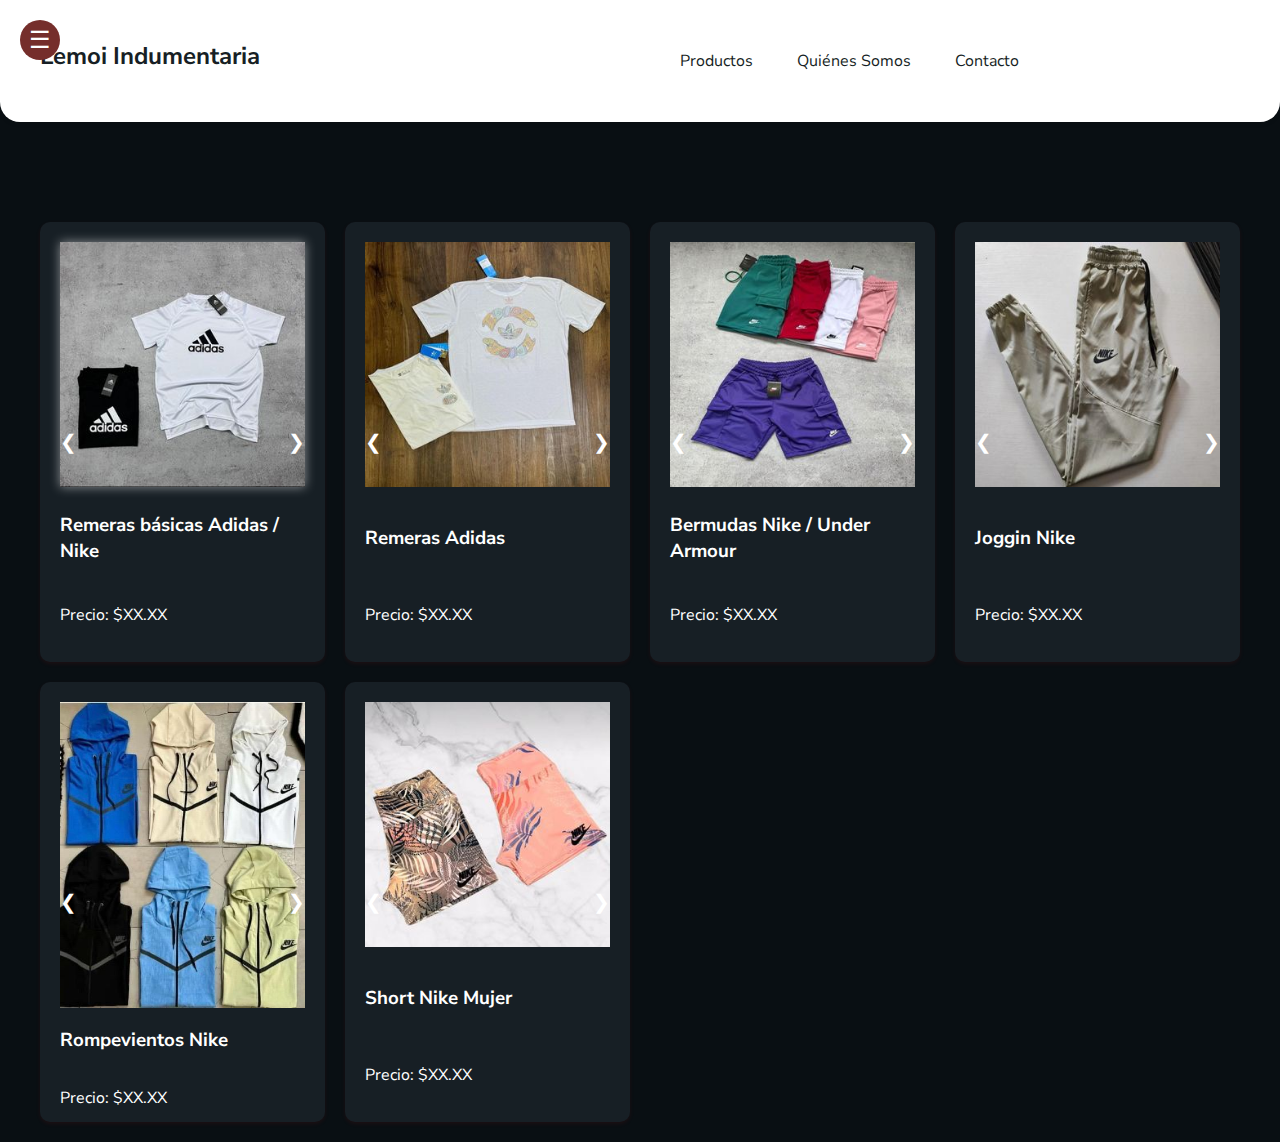
==== index.html @ 8c3b5e1c "first commit" ====
<!DOCTYPE html>
<html lang="es">
<head>
    <meta charset="UTF-8">
    <meta name="viewport" content="width=device-width, initial-scale=1.0">
    <title>Lemoi Indumentarias</title>
    <link href="https://fonts.googleapis.com/css2?family=Nunito+Sans:wght@400;700&display=swap" rel="stylesheet">
    <link rel="stylesheet" href="styles.css">
</head>
<body>
    <header>
        <div class="container">
            <h1>Lemoi Indumentaria</h1>
            <nav>
                <ul>
                    <li><a href="#">Productos</a>
                        <ul>
                            <li><a href="#">Remeras</a></li>
                            <li><a href="#">Pantalones</a></li>
                            <li><a href="#">Medias</a></li>
                            <li><a href="#">Abrigos</a></li>
                        </ul>
                    </li>
                    <li><a href="#">Quiénes Somos</a></li>
                    <li><a href="#">Contacto</a></li>
                </ul>
            </nav>
        </div>
    </header>
    
    <div class="sidebar">
        <h2>Categorías</h2>
        <ul>
            <li><a href="#">Hombres</a></li>
            <li><a href="#">Mujeres</a></li>
            <li><a href="#">Niños</a></li>
        </ul>
    </div>
    
    <button class="toggle-btn" onclick="toggleSidebar()">&#9776;</button>
    
    <main class="product-section">
        <div class="container">
            <div class="product-box product-box-1">
                <div class="product-images">
                    <img src="images/remera-adidas1.jpg" alt="Remeras">
                    <img src="images/remera-nike1.jpg" alt="Remeras">
                </div>
                <div class="product-gallery">
                    <button class="gallery-prev">&#10094;</button>
                    <button class="gallery-next">&#10095;</button>
                    <div class="gallery-dots"></div>
                </div>

                <h3>Remeras básicas Adidas / Nike</h3>
                <p>Precio: $XX.XX</p>
            </div>

            <div class="product-box product-box-2">
                <img src="images/remeraAdidas1.jpg" alt="Remeras">
                <img src="images/remeraAdidas2.jpg" alt="Remeras">
                <div class="product-gallery">
                    <button class="gallery-prev">&#10094;</button>
                    <button class="gallery-next">&#10095;</button>
                    <div class="gallery-dots"></div>
                </div>

                <h3>Remeras Adidas</h3>
                <p>Precio: $XX.XX</p>
            </div>

            <div class="product-box product-box-3">
                <img src="images/bermudaNike1.jpg" alt="Producto 1">
                <img src="images/bermudaUnder1.jpg" alt="Producto 1">
                <div class="product-gallery">
                    <button class="gallery-prev">&#10094;</button>
                    <button class="gallery-next">&#10095;</button>
                    <div class="gallery-dots"></div>
                </div>

                <h3>Bermudas Nike / Under Armour</h3>
                <p>Precio: $XX.XX</p>
            </div>

            <div class="product-box product-box-4">
                <img src="images/joggin-nike.jpg" alt="Producto 1">
                <img src="images/joggin-nike2.jpg" alt="Producto 1">
                <div class="product-gallery">
                    <button class="gallery-prev">&#10094;</button>
                    <button class="gallery-next">&#10095;</button>
                    <div class="gallery-dots"></div>
                </div>

                <h3>Joggin Nike</h3>
                <p>Precio: $XX.XX</p>
            </div>

            <div class="product-box product-box-5">
                <img src="images/rompevientosNike.jpg" alt="Producto 1">
                <img src="images/rompevientosNike2.jpg" alt="Producto 1">
                <div class="product-gallery">
                    <button class="gallery-prev">&#10094;</button>
                    <button class="gallery-next">&#10095;</button>
                    <div class="gallery-dots"></div>
                </div>

                <h3>Rompevientos Nike</h3>
                <p>Precio: $XX.XX</p>
            </div>

            <div class="product-box product-box-6">
                <img src="images/shortnikeMujer.jpg" alt="Producto 1">
                <img src="images/shortnikeMujer2.jpg" alt="Producto 1">
                <div class="product-gallery">
                    <button class="gallery-prev">&#10094;</button>
                    <button class="gallery-next">&#10095;</button>
                    <div class="gallery-dots"></div>
                </div>

                <h3>Short Nike Mujer</h3>
                <p>Precio: $XX.XX</p>
            </div>

            <!-- Repetir este bloque para los demás productos -->
        </div>
    </main>

    <script src="scripts.js"></script>
</body>
</html>
---- styles.css ----
/* Estilos generales */
body {
    font-family: 'Nunito Sans', sans-serif;
    margin: 0;
    overflow-y: scroll; /* Mostrar la barra de desplazamiento vertical en todo momento */
    scrollbar-width: thin; /* Establecer el ancho de la barra de desplazamiento */
    scrollbar-color: #171f25 #090f13; /* Establecer el color de la barra de desplazamiento */
    background-color: #090f13;
    color: #fff;
}

/* Estilos de la barra de desplazamiento */
body::-webkit-scrollbar {
    width: 8px; /* Ancho de la barra de desplazamiento */
}

body::-webkit-scrollbar-track {
    background: #090f13; /* Color del fondo de la barra de desplazamiento */
}

body::-webkit-scrollbar-thumb {
    background-color: #171f25; /* Color del área desplazable de la barra de desplazamiento */
    border-radius: 10px; /* Radio de borde de la barra de desplazamiento */
}

/* Estilos de las cajas de productos */


.container {
    max-width: 1200px;
    margin: 0 auto;
    padding: 20px;
}

/* Estilos del header */
header {
    background-color: #fff;
    padding: 20px;
    border-radius: 0 0 20px 20px;
    box-shadow: 0 2px 4px rgba(0, 0, 0, 0.1);
}

header h1 {
    margin: 0;
    font-size: 24px;
    float: left;
    color: #171f25;
}

nav {
    float: right;
}

nav ul {
    list-style-type: none;
    margin: 0;
    padding: 0;
}

nav ul li {
    display: inline-block;
    margin-left: 20px;
    position: relative;
}

nav ul li a {
    color: #171f25;
    text-decoration: none;
    padding: 10px;
    display: block;
}

nav ul ul {
    display: none;
    position: absolute;
    top: 100%;
    left: 0;
    background-color: #fff;
    border-radius: 0 0 5px 5px;
    box-shadow: 0 2px 4px rgba(0, 0, 0, 0.1);
}

nav ul ul li {
    display: block;
    width: 100%;
    margin-left: 0;
}

nav ul ul li a {
    padding: 10px 20px;
}

nav ul li:hover > ul {
    display: block;
}

/* Estilos del sidebar */
.sidebar {
    background-color: #171f25;
    color: #fff;
    width: 200px;
    height: 100vh;
    position: fixed;
    top: 0;
    left: -200px; /* Ocultar la barra lateral fuera de la pantalla */
    transition: left 0.3s ease; /* Agregar transición para suavizar el movimiento */
    z-index: 999;
}

.sidebar.open {
    left: 0; /* Mostrar la barra lateral desplazándola hacia la derecha */
}
.sidebar h2 {
    padding: 20px;
    margin: 0;
}

.sidebar ul {
    list-style-type: none;
    padding: 0;
}

.sidebar ul li {
    padding: 10px 20px;
}

.sidebar ul li a {
    color: #fff;
    text-decoration: none;
}

.toggle-btn {
    position: fixed;
    top: 20px;
    left: 20px;
    font-size: 24px;
    background-color: #752e2b;
    color: #fff;
    border: none;
    border-radius: 50%;
    width: 40px;
    height: 40px;
    cursor: pointer;
    z-index: 1000;
}

.toggle-btn:focus {
    outline: none;
}

.toggle-btn:hover {
    background-color: #c90a02;
}

.toggle-btn.open {
    left: 180px;
}

/* Estilos de la sección de productos */
.product-section {
    padding-top: 80px; /* Para evitar que la barra de navegación cubra los productos */
}

.container {
    display: grid;
    grid-template-columns: repeat(auto-fit, minmax(250px, 1fr));
    grid-gap: 20px;
}

.product-box {
    background-color: #171f25;
    padding: 20px;
    border-radius: 10px;
    box-shadow: 0 2px 4px rgba(201, 24, 24, 0.1);
    position: relative;
    overflow: hidden;
    height: 400px; /* Tamaño fijo para todas las cajas de producto */
    display: flex;
    flex-direction: column; /* Alinear contenido verticalmente */
    justify-content: space-between; /* Espacio uniforme entre elementos */
}

.product-box img {
    width: 100%;
    height: auto;
    position: relative; /* Agregar posición relativa para imágenes */
}

.product-box:hover img {
    transform: scale(1.1);
}

.product-box .product-images img {
    display: none; /* Ocultar todas las imágenes por defecto */
    box-shadow: 0 0 10px rgba(255, 255, 255, 0.5);
}

.product-box .product-images img:first-child {
    display: block; /* Mostrar solo la primera imagen */
}

.product-gallery {
    position: absolute;
    top: 50%;
    left: 0;
    transform: translateY(-50%);
    width: 100%;
    display: flex;    
}

.gallery-prev,
.gallery-next {
    background-color: transparent; /* Cambiar el color de fondo a transparente */
    color: #fff;
    border: none;
    padding: 10px;
    font-size: 20px;
    cursor: pointer;
    position: absolute;
    top: 50%;
    transform: translateY(-50%);
    z-index: 1;
}

.gallery-prev {
    left: 10px;
}

.gallery-next {
    right: 10px;
}

.gallery-prev:hover,
.gallery-next:hover {
    background-color: rgba(0, 0, 0, 0.8); /* Mantener el sombreado al pasar el cursor */
}

.gallery-dots {
    position: absolute;
    bottom: 10px;
    left: 50%;
    transform: translateX(-50%);
    display: flex;
    justify-content: center;
    align-items: center;
    z-index: 1; /* Asegurar que esté por encima de las imágenes */
}

.gallery-dot {
    width: 10px;
    height: 10px;
    background-color: rgba(255, 255, 255, 0.5); /* Cambiar el color de fondo */
    border-radius: 50%;
    margin: 0 5px;
    cursor: pointer;
    transition: background-color 0.3s;
}

.gallery-dot.active {
    background-color: #fff; /* Cambiar el color de fondo del punto activo */
}
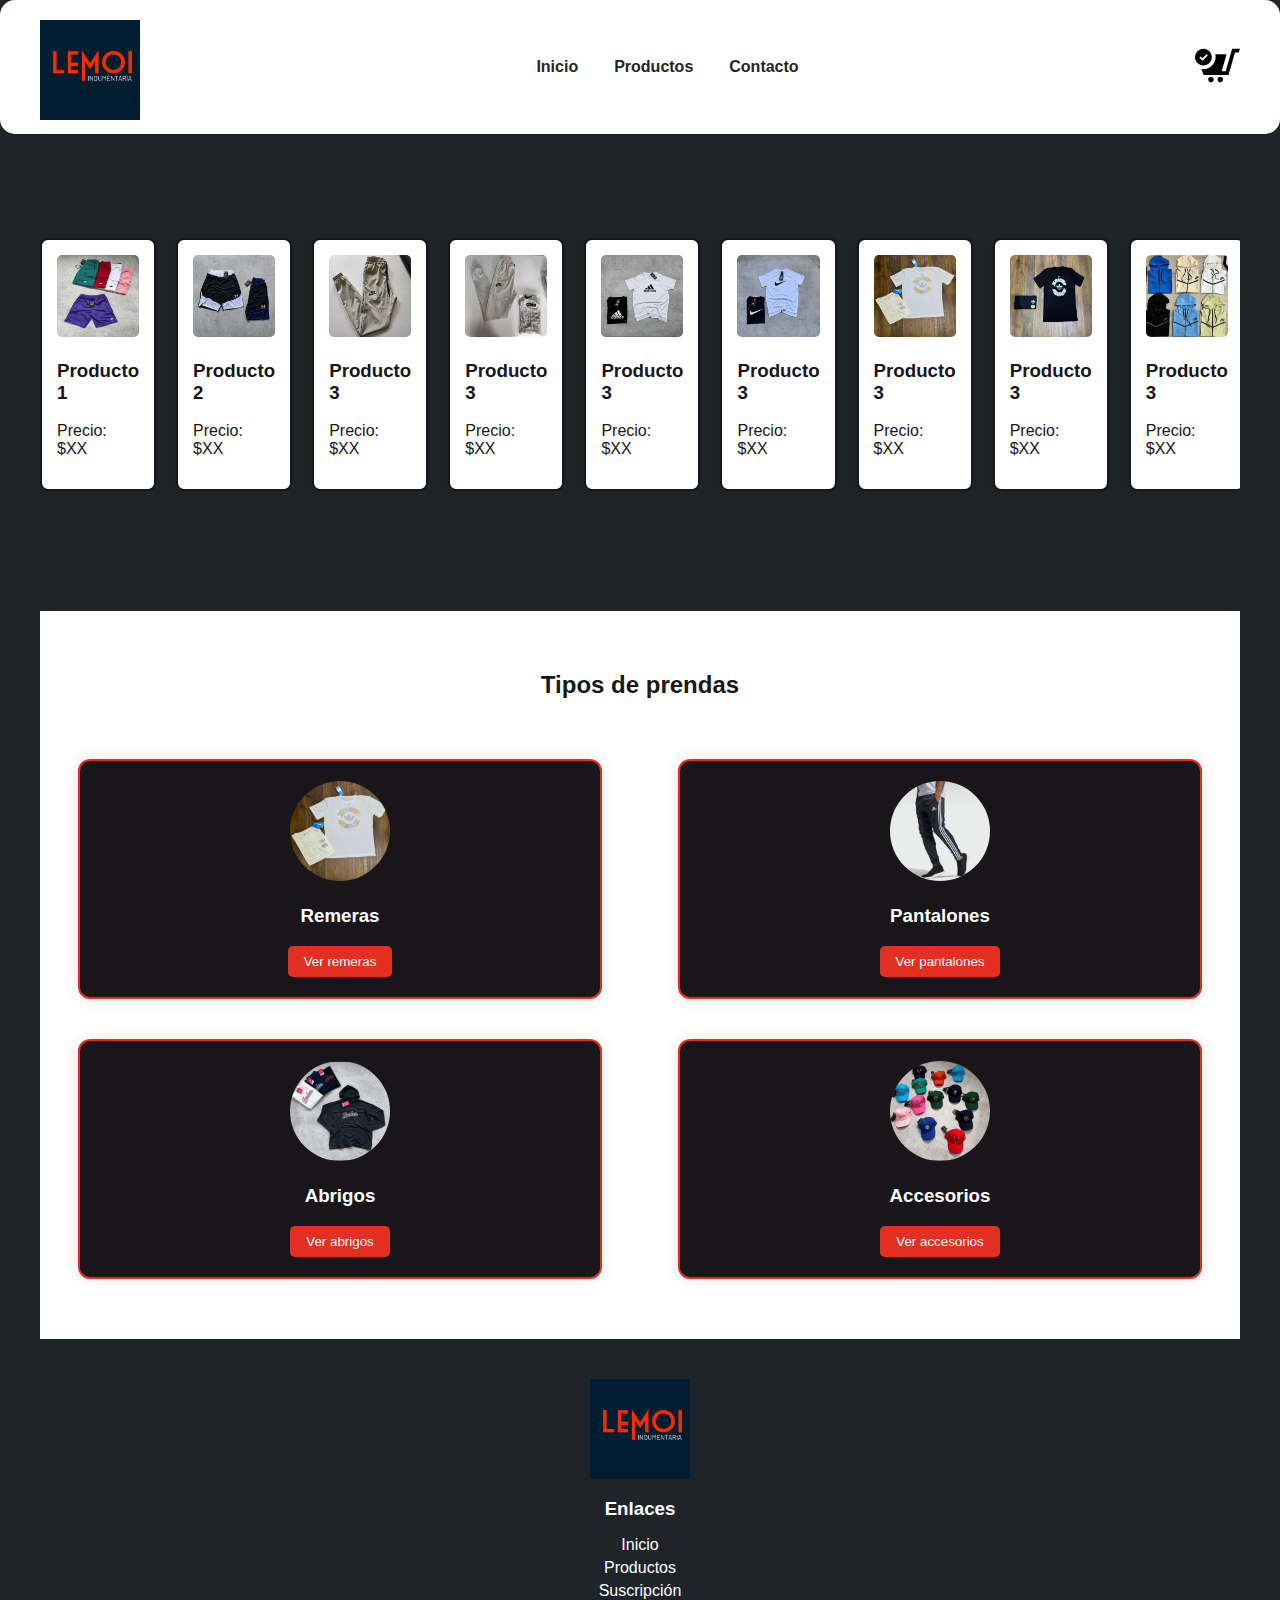
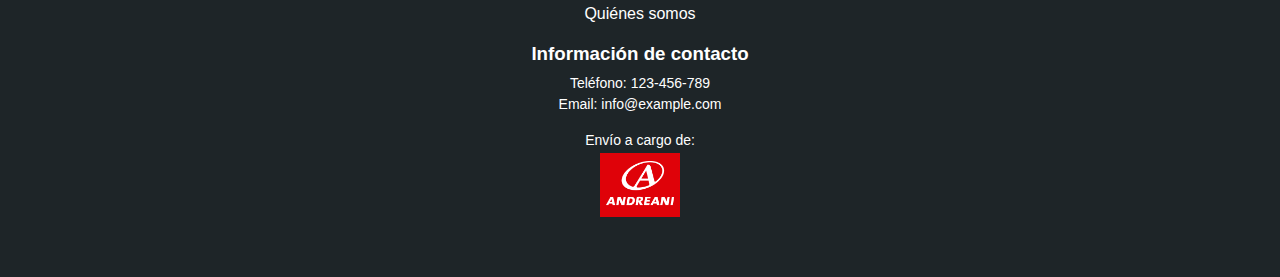
==== commit b024b847: "cambios" ====
--- a/index.html
+++ b/index.html
@@ -3,128 +3,215 @@
 <head>
     <meta charset="UTF-8">
     <meta name="viewport" content="width=device-width, initial-scale=1.0">
-    <title>Lemoi Indumentarias</title>
-    <link href="https://fonts.googleapis.com/css2?family=Nunito+Sans:wght@400;700&display=swap" rel="stylesheet">
+    <title>Header y Carrito</title>
     <link rel="stylesheet" href="styles.css">
 </head>
 <body>
     <header>
         <div class="container">
-            <h1>Lemoi Indumentaria</h1>
+            <div class="logo">
+                <img src="images/lemoi-logo.png" alt="Logo">
+            </div>
             <nav>
                 <ul>
-                    <li><a href="#">Productos</a>
-                        <ul>
-                            <li><a href="#">Remeras</a></li>
-                            <li><a href="#">Pantalones</a></li>
-                            <li><a href="#">Medias</a></li>
-                            <li><a href="#">Abrigos</a></li>
-                        </ul>
+                    <li><a href="#">Inicio</a></li>
+                    <li class="dropdown">
+                        <a href="#" class="dropbtn">Productos</a>
+                        <div class="dropdown-content">
+                            <a href="#">Remeras</a>
+                            <a href="#">Pantalones</a>
+                            <a href="#">Abrigos</a>
+                            <a href="#">Accesorios</a>
+                        </div>
                     </li>
-                    <li><a href="#">Quiénes Somos</a></li>
                     <li><a href="#">Contacto</a></li>
                 </ul>
             </nav>
+           
+            <div id="carrito">
+                <!-- Ícono del carrito -->
+                <svg xmlns="http://www.w3.org/2000/svg" width="45" height="45" viewBox="0 0 24 24">
+                    <path d="M10 19.5c0 .829-.672 1.5-1.5 1.5s-1.5-.671-1.5-1.5c0-.828.672-1.5 1.5-1.5s1.5.672 1.5 1.5zm9.805-16.5l-3.432 12h-2.102l2.541-9h-5.993c.115.482.181.983.181 1.5 0 3.59-2.91 6.5-6.5 6.5-.407 0-.805-.042-1.191-.114l1.306 3.114h13.239l3.474-12h1.929l.743-2h-4.195zm-6.305 15c-.828 0-1.5.671-1.5 1.5s.672 1.5 1.5 1.5 1.5-.671 1.5-1.5c0-.828-.672-1.5-1.5-1.5zm-9-15c-2.486 0-4.5 2.015-4.5 4.5s2.014 4.5 4.5 4.5c2.484 0 4.5-2.015 4.5-4.5s-2.016-4.5-4.5-4.5zm-.469 6.484l-1.687-1.636.695-.697.992.94 2.115-2.169.697.696-2.812 2.866z"/>
+                </svg>
+                <!-- Contenido del carrito -->
+                <div id="carrito-dropdown">
+                    <!-- Aquí va el contenido del carrito (productos, subtotal, etc.) -->
+                </div>
+            </div>
         </div>
     </header>
-    
-    <div class="sidebar">
-        <h2>Categorías</h2>
-        <ul>
-            <li><a href="#">Hombres</a></li>
-            <li><a href="#">Mujeres</a></li>
-            <li><a href="#">Niños</a></li>
-        </ul>
+    <main>
+        <main>
+            <section id="destacados">
+                <!-- Carrusel de productos destacados -->
+                <h2>Productos Destacados</h2>
+                <div class="carrusel">
+                    <!-- Producto 1 -->
+                    <div class="producto">
+                        <a href="detalle_producto.html"></a>
+                        <img src="images/bermudaNike1.jpg" alt="Producto 1">
+                        <h3>Producto 1</h3>
+                        <p>Precio: $XX</p>
+                        
+                    </div>
+                    <!-- Producto 2 -->
+                    <div class="producto">
+                        <a href="detalle_producto.html"></a>
+                        <img src="images/bermudaUnder1.jpg" alt="Producto 2">
+                        <h3>Producto 2</h3>
+                        <p>Precio: $XX</p>
+                       
+                    </div>
+                    <!-- Producto 3 -->
+                    <div class="producto">
+                        <a href="detalle_producto.html"></a>
+                        <img src="images/joggin-nike.jpg" alt="Producto 3">
+                        <h3>Producto 3</h3>
+                        <p>Precio: $XX</p>
+                       
+                    </div>
+                    
+                    <div class="producto">
+                        <a href="detalle_producto.html"></a>
+                        <img src="images/joggin-nike2.jpg" alt="Producto 3">
+                        <h3>Producto 3</h3>
+                        <p>Precio: $XX</p>
+                        
+                    </div>
+
+                    <div class="producto">
+                        <a href="detalle_producto.html"></a>
+                        <img src="images/remera-adidas1.jpg" alt="Producto 3">
+                        <h3>Producto 3</h3>
+                        <p>Precio: $XX</p>
+                       
+                    </div>
+
+                    <div class="producto">
+                        <a href="detalle_producto.html"></a>
+                        <img src="images/remera-nike1.jpg" alt="Producto 3">
+                        <h3>Producto 3</h3>
+                        <p>Precio: $XX</p>
+                    </div>
+
+                    <div class="producto">
+                        <a href="detalle_producto.html"></a>
+                        <img src="images/remeraAdidas1.jpg" alt="Producto 3">
+                        <h3>Producto 3</h3>
+                        <p>Precio: $XX</p>
+                        
+                    </div>
+
+                    <div class="producto">
+                        <a href="detalle_producto.html"></a>
+                        <img src="images/remeraAdidas2.jpg" alt="Producto 3">
+                        <h3>Producto 3</h3>
+                        <p>Precio: $XX</p>
+                        
+                    </div>
+
+                    <div class="producto">
+                        <a href="detalle_producto.html"></a>
+                        <img src="images/rompevientosNike.jpg" alt="Producto 3">
+                        <h3>Producto 3</h3>
+                        <p>Precio: $XX</p>
+                        
+                    </div>
+
+                    <div class="producto">
+                        <a href="detalle_producto.html"></a>
+                        <img src="images/rompevientosNike2.jpg" alt="Producto 3">
+                        <h3>Producto 3</h3>
+                        <p>Precio: $XX</p>
+                        
+                    </div>
+
+                    <div class="producto">
+                        <a href="detalle_producto.html"></a>
+                        <img src="images/shortnikeMujer.jpg" alt="Producto 3">
+                        <h3>Producto 3</h3>
+                        <p>Precio: $XX</p>
+                        
+                    </div>
+
+                    <div class="producto">
+                        <a href="detalle_producto.html"></a>
+                        <img src="images/shortnikeMujer2.jpg" alt="Producto 3">
+                        <h3>Producto 3</h3>
+                        <p>Precio: $XX</p>
+                        
+                    </div>
+
+                    <div class="producto">
+                        <a href="detalle_producto.html"></a>
+                        <img src="images/" alt="Producto 3">
+                        <h3>Producto 3</h3>
+                        <p>Precio: $XX</p>
+                       
+                    </div>
+                </div>
+            </section>
+
+
+            <section id="suscripcion">
+    <h2> Tipos de prendas</h2>
+    <div class="suscripcion-items">
+        <div class="suscripcion-item">
+            <img src="images/remeraAdidas1.jpg" alt="Camisetas">
+            <h3>Remeras</h3>
+            <button>Ver remeras</button>
+        </div>
+        <div class="suscripcion-item">
+            <img src="images/jogguinAdidas1.jpg" alt="Pantalones">
+            <h3>Pantalones</h3>
+            <button>Ver pantalones</button>
+        </div>
+        <div class="suscripcion-item">
+            <img src="images/buzoJordan1.jpg" alt="Abrigos">
+            <h3>Abrigos</h3>
+            <button>Ver abrigos</button>
+        </div>
+        <div class="suscripcion-item">
+            <img src="images/gorrasNba.jpg" alt="Chaquetas">
+            <h3>Accesorios</h3>
+            <button>Ver accesorios</button>
+        </div>
     </div>
-    
-    <button class="toggle-btn" onclick="toggleSidebar()">&#9776;</button>
-    
-    <main class="product-section">
-        <div class="container">
-            <div class="product-box product-box-1">
-                <div class="product-images">
-                    <img src="images/remera-adidas1.jpg" alt="Remeras">
-                    <img src="images/remera-nike1.jpg" alt="Remeras">
-                </div>
-                <div class="product-gallery">
-                    <button class="gallery-prev">&#10094;</button>
-                    <button class="gallery-next">&#10095;</button>
-                    <div class="gallery-dots"></div>
-                </div>
-
-                <h3>Remeras básicas Adidas / Nike</h3>
-                <p>Precio: $XX.XX</p>
-            </div>
-
-            <div class="product-box product-box-2">
-                <img src="images/remeraAdidas1.jpg" alt="Remeras">
-                <img src="images/remeraAdidas2.jpg" alt="Remeras">
-                <div class="product-gallery">
-                    <button class="gallery-prev">&#10094;</button>
-                    <button class="gallery-next">&#10095;</button>
-                    <div class="gallery-dots"></div>
-                </div>
-
-                <h3>Remeras Adidas</h3>
-                <p>Precio: $XX.XX</p>
-            </div>
-
-            <div class="product-box product-box-3">
-                <img src="images/bermudaNike1.jpg" alt="Producto 1">
-                <img src="images/bermudaUnder1.jpg" alt="Producto 1">
-                <div class="product-gallery">
-                    <button class="gallery-prev">&#10094;</button>
-                    <button class="gallery-next">&#10095;</button>
-                    <div class="gallery-dots"></div>
-                </div>
-
-                <h3>Bermudas Nike / Under Armour</h3>
-                <p>Precio: $XX.XX</p>
-            </div>
-
-            <div class="product-box product-box-4">
-                <img src="images/joggin-nike.jpg" alt="Producto 1">
-                <img src="images/joggin-nike2.jpg" alt="Producto 1">
-                <div class="product-gallery">
-                    <button class="gallery-prev">&#10094;</button>
-                    <button class="gallery-next">&#10095;</button>
-                    <div class="gallery-dots"></div>
-                </div>
-
-                <h3>Joggin Nike</h3>
-                <p>Precio: $XX.XX</p>
-            </div>
-
-            <div class="product-box product-box-5">
-                <img src="images/rompevientosNike.jpg" alt="Producto 1">
-                <img src="images/rompevientosNike2.jpg" alt="Producto 1">
-                <div class="product-gallery">
-                    <button class="gallery-prev">&#10094;</button>
-                    <button class="gallery-next">&#10095;</button>
-                    <div class="gallery-dots"></div>
-                </div>
-
-                <h3>Rompevientos Nike</h3>
-                <p>Precio: $XX.XX</p>
-            </div>
-
-            <div class="product-box product-box-6">
-                <img src="images/shortnikeMujer.jpg" alt="Producto 1">
-                <img src="images/shortnikeMujer2.jpg" alt="Producto 1">
-                <div class="product-gallery">
-                    <button class="gallery-prev">&#10094;</button>
-                    <button class="gallery-next">&#10095;</button>
-                    <div class="gallery-dots"></div>
-                </div>
-
-                <h3>Short Nike Mujer</h3>
-                <p>Precio: $XX.XX</p>
-            </div>
-
-            <!-- Repetir este bloque para los demás productos -->
-        </div>
+</section>
+
     </main>
 
+    <footer>
+        <div class="container-footer">
+            <div class="footer-logo">
+                <img src="images/lemoi-logo.png" alt="Logo de la tienda">
+            </div>
+            <div class="footer-links">
+                <h3>Enlaces</h3>
+                <ul>
+                    <li><a href="#">Inicio</a></li>
+                    <li><a href="#">Productos</a></li>
+                    <li><a href="#">Suscripción</a></li>
+                    <li><a href="#">Quiénes somos</a></li>
+                    <!-- Agrega más enlaces si es necesario -->
+                </ul>
+            </div>
+        </div>
+        <div class="container-footer">
+            <div class="contact-info">
+                <h3>Información de contacto</h3>
+                <p>Teléfono: 123-456-789</p>
+                <p>Email: info@example.com</p>
+                <!-- Agrega más información de contacto si es necesario -->
+            </div>
+        </div>
+        <div class="container-footer">
+            <div class="shipping-info">
+                <p>Envío a cargo de:</p>
+                <img src="images/andreaniLogo.png" alt="Logo de la compañía de envíos">
+            </div>
+        </div>
+    </footer>
     <script src="scripts.js"></script>
 </body>
 </html>--- a/styles.css
+++ b/styles.css
@@ -1,261 +1,391 @@
-/* Estilos generales */
 body {
-    font-family: 'Nunito Sans', sans-serif;
+    font-family: Arial, sans-serif;
+    background-color: #1e2528; /* Color de fondo del sitio */
+    color: #ffffff;
     margin: 0;
-    overflow-y: scroll; /* Mostrar la barra de desplazamiento vertical en todo momento */
-    scrollbar-width: thin; /* Establecer el ancho de la barra de desplazamiento */
-    scrollbar-color: #171f25 #090f13; /* Establecer el color de la barra de desplazamiento */
-    background-color: #090f13;
-    color: #fff;
-}
-
-/* Estilos de la barra de desplazamiento */
-body::-webkit-scrollbar {
-    width: 8px; /* Ancho de la barra de desplazamiento */
-}
-
-body::-webkit-scrollbar-track {
-    background: #090f13; /* Color del fondo de la barra de desplazamiento */
-}
-
-body::-webkit-scrollbar-thumb {
-    background-color: #171f25; /* Color del área desplazable de la barra de desplazamiento */
-    border-radius: 10px; /* Radio de borde de la barra de desplazamiento */
-}
-
-/* Estilos de las cajas de productos */
-
+    padding: 0;
+}
+
+header {
+    background-color: #ffffff; /* Color de fondo del header */
+    padding: 10px 0;
+    width: 100%;
+    top: 0;
+    z-index: 1000;
+    border-radius: 15px;
+    position: fixed; /* Fijar el header en la parte superior */
+}
 
 .container {
+    display: flex;
+    justify-content: space-between;
+    align-items: center;
     max-width: 1200px;
     margin: 0 auto;
-    padding: 20px;
-}
-
-/* Estilos del header */
-header {
-    background-color: #fff;
-    padding: 20px;
-    border-radius: 0 0 20px 20px;
-    box-shadow: 0 2px 4px rgba(0, 0, 0, 0.1);
-}
-
-header h1 {
-    margin: 0;
-    font-size: 24px;
-    float: left;
-    color: #171f25;
-}
-
-nav {
-    float: right;
+    padding: 0 20px; /* Añadir espacio a los lados */
+}
+
+.logo img {
+    max-width: 100px;
+    margin-top: 10px; /* Ajustar el margen superior del logo */
 }
 
 nav ul {
     list-style-type: none;
     margin: 0;
     padding: 0;
+    display: flex;
+    align-items: center; /* Centrar verticalmente */
 }
 
 nav ul li {
-    display: inline-block;
-    margin-left: 20px;
+    margin-right: 20px;
+}
+
+nav ul li:last-child {
+    margin-right: 0;
+}
+
+nav ul li a {
+    color: #1e2528;
+    text-decoration: none;
+    font-weight: bold;
+    transition: color 0.3s;
+}
+
+nav ul li a:hover {
+    color: #7dbeb8;
+}
+
+
+nav ul li a.btn {
+    background-color: #e32f21; /* Color de fondo */
+    color: #ffffff; /* Color del texto */
+    padding: 10px 20px; /* Espacio interno */
+    border-radius: 5px; /* Borde redondeado */
+    transition: background-color 0.3s;
+}
+
+/* Estilo al pasar el ratón sobre los botones */
+nav ul li a.btn:hover {
+    background-color: #7dbeb8; /* Cambio de color al pasar el ratón */
+}
+
+/* Animación para el ícono del carrito */
+@keyframes fadeInDown {
+    from {
+        opacity: 0;
+        transform: translateY(-20px);
+    }
+    to {
+        opacity: 1;
+        transform: translateY(0);
+    }
+}
+
+/* Estilos para el carrito */
+
+#carrito {
     position: relative;
 }
 
-nav ul li a {
-    color: #171f25;
-    text-decoration: none;
+
+#carrito:hover #carrito-dropdown {
+    display: block; /* Mostrar el contenido al pasar el ratón sobre el carrito */
+}
+
+#carrito-dropdown {
+    display: none; /* Ocultar el contenido del carrito por defecto */
+    position: absolute;
+    top: 50px; /* Posición del contenido del carrito debajo del ícono */
+    right: 0;
+    background-color: #1e2528;
+    color: #ffffff;
+    border: 1px solid #ccc;
     padding: 10px;
-    display: block;
-}
-
-nav ul ul {
+    border-radius: 5px;
+    z-index: 1000;
+}
+
+/* Estilos para el contenido del carrito */
+#carrito-dropdown img {
+    width: 50px;
+    border-radius: 50%;
+    margin-right: 10px;
+}
+
+#carrito-dropdown .producto-info {
+    display: flex;
+    align-items: center;
+    margin-bottom: 10px;
+}
+
+#carrito-dropdown .producto-info p {
+    margin: 0;
+}
+
+/* Dropdown Button */
+.dropbtn {
+    font-size: 16px;
+    border: none;
+    outline: none;
+    color: #1e2528;
+    padding: 10px 16px;
+    background-color: inherit;
+    font-family: inherit;
+    margin: 0;
+}
+
+/* Dropdown Content (Hidden by Default) */
+.dropdown-content {
     display: none;
     position: absolute;
-    top: 100%;
-    left: 0;
-    background-color: #fff;
-    border-radius: 0 0 5px 5px;
-    box-shadow: 0 2px 4px rgba(0, 0, 0, 0.1);
-}
-
-nav ul ul li {
+    background-color: #f9f9f9;
+    min-width: 160px;
+    box-shadow: 0px 8px 16px 0px rgba(0,0,0,0.2);
+    z-index: 1;
+}
+
+/* Links inside the dropdown */
+.dropdown-content a {
+    color: black;
+    padding: 12px 16px;
+    text-decoration: none;
     display: block;
-    width: 100%;
-    margin-left: 0;
-}
-
-nav ul ul li a {
-    padding: 10px 20px;
-}
-
-nav ul li:hover > ul {
+}
+
+/* Change color of dropdown links on hover */
+.dropdown-content a:hover {
+    background-color: #f1f1f1;
+}
+
+/* Show the dropdown menu on hover */
+.dropdown:hover .dropdown-content {
     display: block;
 }
 
-/* Estilos del sidebar */
-.sidebar {
-    background-color: #171f25;
-    color: #fff;
-    width: 200px;
-    height: 100vh;
-    position: fixed;
-    top: 0;
-    left: -200px; /* Ocultar la barra lateral fuera de la pantalla */
-    transition: left 0.3s ease; /* Agregar transición para suavizar el movimiento */
-    z-index: 999;
-}
-
-.sidebar.open {
-    left: 0; /* Mostrar la barra lateral desplazándola hacia la derecha */
-}
-.sidebar h2 {
+/* Animación para el ícono del carrito */
+#carrito svg {
+    transition: transform 0.3s ease;
+}
+
+#carrito:hover svg {
+    transform: scale(1.1); /* Aumentar el tamaño al pasar el ratón sobre el carrito */
+}
+
+@keyframes agregarProducto {
+    0% {
+        transform: scale(1);
+    }
+    50% {
+        transform: scale(1.1);
+    }
+    100% {
+        transform: scale(1);
+    }
+}
+
+.animacion-agregar {
+    animation: agregarProducto 0.5s ease-in-out;
+}
+
+/* sitio */
+
+main {
     padding: 20px;
-    margin: 0;
-}
-
-.sidebar ul {
-    list-style-type: none;
-    padding: 0;
-}
-
-.sidebar ul li {
-    padding: 10px 20px;
-}
-
-.sidebar ul li a {
-    color: #fff;
+}
+
+footer {
+    background-color: #1e2528;
+    color: #ffffff;
+    padding: 20px 0;
+    font-family: Arial, sans-serif; /* Fuente del texto */
+}
+
+.footer-container {
+    display: flex;
+    justify-content: center; /* Centramos los elementos horizontalmente */
+    align-items: center;
+    max-width: 1200px;
+    margin: 0 auto; /* Centramos horizontalmente */
+}
+
+.footer-logo img {
+    max-width: 100px; /* Tamaño máximo del logo */
+    display: block; /* Aseguramos que el logo se centre correctamente */
+    margin: 0 auto; /* Centramos horizontalmente */
+}
+
+.footer-links ul,
+.contact-info,
+.shipping-info {
+    flex-basis: calc(33.33% - 20px); /* Ancho de las secciones */
+    margin-bottom: 20px; /* Espacio entre las secciones */
+    text-align: center; /* Centramos el contenido */
+    padding-left: 0; 
+    text-align: center;
+}
+
+.footer-links h3,
+.contact-info h3,
+.shipping-info h3 {
+    margin-bottom: 10px; /* Espacio entre el título y el contenido */
+    text-align: center;
+}
+
+.footer-links ul li {
+    margin-bottom: 5px; /* Espacio entre los elementos de la lista */
+    list-style: none;
+}
+
+.footer-links ul li a {
+    color: #ffffff;
     text-decoration: none;
 }
 
-.toggle-btn {
-    position: fixed;
-    top: 20px;
-    left: 20px;
-    font-size: 24px;
-    background-color: #752e2b;
-    color: #fff;
+.contact-info p,
+.shipping-info p {
+    margin: 5px 0; /* Espacio entre los párrafos */
+    font-size: 14px; /* Tamaño del texto */
+}
+
+.shipping-info img {
+    display: block; /* Aseguramos que la imagen esté centrada */
+    margin: 0 auto 10px; 
+    max-width: 80px;
+}
+/* Estilos para el carrusel de productos */
+.carrusel {
+    display: flex;
+    overflow-x: auto;
+    scroll-snap-type: x mandatory;
+    -webkit-overflow-scrolling: touch;
+    scrollbar-width: thin; /* Ancho de la scrollbar */
+    scrollbar-color: #7dbeb8 #1e2528;
+    margin-top: 150px;
+}
+
+.carrusel::-webkit-scrollbar {
+    width: 10px; /* Ancho de la scrollbar */
+}
+
+.carrusel::-webkit-scrollbar-track {
+    background: #1e2528; /* Color de fondo de la scrollbar */
+}
+
+.carrusel::-webkit-scrollbar-thumb {
+    background-color: #7dbeb8; /* Color del pulgar de la scrollbar */
+    border-radius: 5px; 
+    border: 2px solid #bf0a0d; /* Borde del pulgar */
+}
+
+/* productos */
+/* Estilos para las cajas de productos */
+.producto {
+    background-color: #ffffff; /* Cambiamos el color de fondo a blanco */
+    border: 2px solid #181619; /* Borde oscuro */
+    border-radius: 8px; /* Bordes redondeados */
+    padding: 15px; /* Espaciado interno */
+    margin-right: 20px; /* Espacio entre las cajas */
+    margin-bottom: 20px; /* Espacio entre las cajas */
+    box-shadow: 0px 0px 10px rgba(0, 0, 0, 0.1); /* Sombra suave */
+    transition: transform 0.3s; /* Efecto de transición al pasar el mouse */
+}
+
+.producto:hover {
+    transform: translateY(-5px); /* Desplazamiento hacia arriba al pasar el mouse */
+}
+
+/* Estilos para el texto dentro de las cajas de productos */
+.producto h3, .producto p {
+    color: #181619; /* Color de texto oscuro */
+}
+
+.producto img {
+    width: 100%; /* La imagen ocupa todo el espacio disponible */
+    border-radius: 5px; /* Bordes redondeados para la imagen */
+}
+
+.producto button {
+    background-color: #e32f21;
+    color: #ffffff;
     border: none;
-    border-radius: 50%;
-    width: 40px;
-    height: 40px;
-    cursor: pointer;
-    z-index: 1000;
-}
-
-.toggle-btn:focus {
-    outline: none;
-}
-
-.toggle-btn:hover {
-    background-color: #c90a02;
-}
-
-.toggle-btn.open {
-    left: 180px;
-}
-
-/* Estilos de la sección de productos */
-.product-section {
-    padding-top: 80px; /* Para evitar que la barra de navegación cubra los productos */
-}
-
-.container {
-    display: grid;
-    grid-template-columns: repeat(auto-fit, minmax(250px, 1fr));
-    grid-gap: 20px;
-}
-
-.product-box {
-    background-color: #171f25;
-    padding: 20px;
-    border-radius: 10px;
-    box-shadow: 0 2px 4px rgba(201, 24, 24, 0.1);
-    position: relative;
-    overflow: hidden;
-    height: 400px; /* Tamaño fijo para todas las cajas de producto */
-    display: flex;
-    flex-direction: column; /* Alinear contenido verticalmente */
-    justify-content: space-between; /* Espacio uniforme entre elementos */
-}
-
-.product-box img {
-    width: 100%;
-    height: auto;
-    position: relative; /* Agregar posición relativa para imágenes */
-}
-
-.product-box:hover img {
-    transform: scale(1.1);
-}
-
-.product-box .product-images img {
-    display: none; /* Ocultar todas las imágenes por defecto */
-    box-shadow: 0 0 10px rgba(255, 255, 255, 0.5);
-}
-
-.product-box .product-images img:first-child {
-    display: block; /* Mostrar solo la primera imagen */
-}
-
-.product-gallery {
-    position: absolute;
-    top: 50%;
-    left: 0;
-    transform: translateY(-50%);
-    width: 100%;
-    display: flex;    
-}
-
-.gallery-prev,
-.gallery-next {
-    background-color: transparent; /* Cambiar el color de fondo a transparente */
-    color: #fff;
-    border: none;
-    padding: 10px;
-    font-size: 20px;
-    cursor: pointer;
-    position: absolute;
-    top: 50%;
-    transform: translateY(-50%);
-    z-index: 1;
-}
-
-.gallery-prev {
-    left: 10px;
-}
-
-.gallery-next {
-    right: 10px;
-}
-
-.gallery-prev:hover,
-.gallery-next:hover {
-    background-color: rgba(0, 0, 0, 0.8); /* Mantener el sombreado al pasar el cursor */
-}
-
-.gallery-dots {
-    position: absolute;
-    bottom: 10px;
-    left: 50%;
-    transform: translateX(-50%);
-    display: flex;
-    justify-content: center;
-    align-items: center;
-    z-index: 1; /* Asegurar que esté por encima de las imágenes */
-}
-
-.gallery-dot {
-    width: 10px;
-    height: 10px;
-    background-color: rgba(255, 255, 255, 0.5); /* Cambiar el color de fondo */
-    border-radius: 50%;
-    margin: 0 5px;
+    padding: 8px 12px;
+    border-radius: 5px;
     cursor: pointer;
     transition: background-color 0.3s;
 }
 
-.gallery-dot.active {
-    background-color: #fff; /* Cambiar el color de fondo del punto activo */
-}
+/* Estilos para la scrollbar del sitio en general */
+body::-webkit-scrollbar {
+    width: 10px; /* Ancho de la scrollbar */
+}
+
+body::-webkit-scrollbar-track {
+    background: #1e2528; /* Color de fondo de la scrollbar */
+}
+
+body::-webkit-scrollbar-thumb {
+    background-color: #7dbeb8; /* Color del pulgar de la scrollbar */
+    border-radius: 5px; /* Bordes redondeados */
+}
+
+/* Estilos para la sección de suscripción */
+#suscripcion {
+    background-color: #ffffff; /* Color de fondo */
+    padding: 40px 0;
+    max-width: 100%;
+    margin-top: 100px;
+}
+
+#suscripcion h2 {
+    text-align: center;
+    color: #181619; /* Color del texto */
+    margin-bottom: 40px;
+}
+
+.suscripcion-items {
+    display: flex;
+    flex-wrap: wrap;
+    justify-content: space-around;
+}
+
+.suscripcion-item {
+    text-align: center;
+    padding: 20px;
+    border: 2px solid #e32f21; /* Borde rojo */
+    border-radius: 12px;
+    background-color: #181619; /* Fondo blanco */
+    margin: 20px;
+    width: 40%;
+    box-shadow: 0 0 15px rgba(0, 0, 0, 0.1);
+    transition: transform 0.3s;
+}
+
+.suscripcion-item img {
+    width: 100px;
+    border-radius: 50%;
+}
+
+.suscripcion-item:hover {
+    transform: translateY(-5px);
+}
+
+.suscripcion-item h3 {
+    margin-top: 20px;
+    color: #ffffff; /* Color del texto */
+}
+
+.suscripcion-item button {
+    background-color: #e32f21; /* Color de fondo */
+    color: #ffffff; /* Color del texto */
+    border: none;
+    padding: 8px 16px;
+    border-radius: 5px;
+    cursor: pointer;
+    transition: background-color 0.3s;
+}
+
+.suscripcion-item button:hover {
+    background-color: #7dbeb8; /* Cambio de color al pasar el ratón */
+}
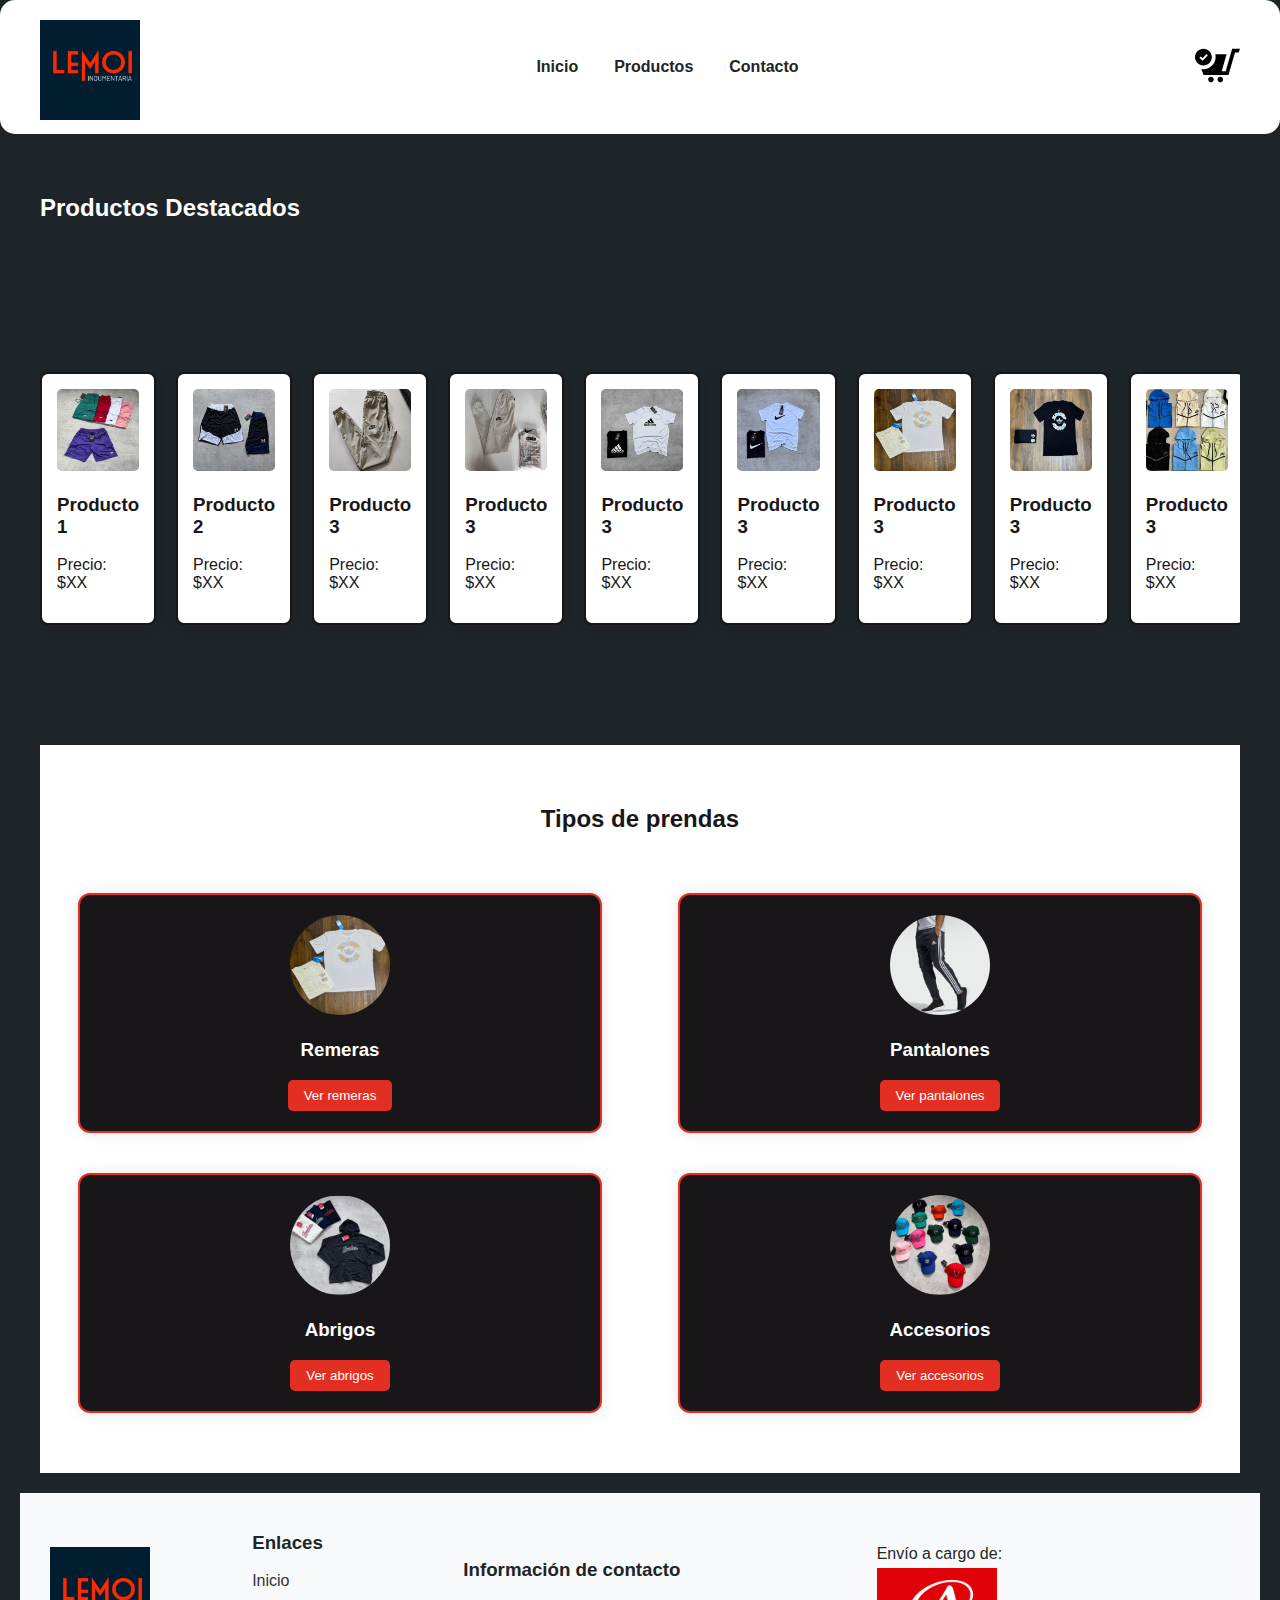
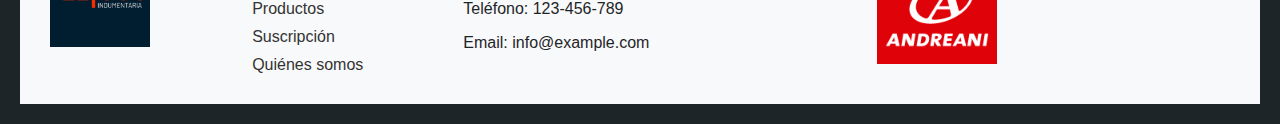
==== commit d7fe1eef: "cambios" ====
--- a/index.html
+++ b/index.html
@@ -18,10 +18,10 @@
                     <li class="dropdown">
                         <a href="#" class="dropbtn">Productos</a>
                         <div class="dropdown-content">
-                            <a href="#">Remeras</a>
-                            <a href="#">Pantalones</a>
-                            <a href="#">Abrigos</a>
-                            <a href="#">Accesorios</a>
+                            <a href="pages/remeras.html">Remeras</a>
+                            <a href="pages/pantalones.html">Pantalones</a>
+                            <a href="pages/abrigos.html">Abrigos</a>
+                            <a href="pages/accesorios.html">Accesorios</a>
                         </div>
                     </li>
                     <li><a href="#">Contacto</a></li>
@@ -40,6 +40,7 @@
             </div>
         </div>
     </header>
+    
     <main>
         <main>
             <section id="destacados">
--- a/styles.css
+++ b/styles.css
@@ -13,7 +13,7 @@
     top: 0;
     z-index: 1000;
     border-radius: 15px;
-    position: fixed; /* Fijar el header en la parte superior */
+    position: top; /* Fijar el header en la parte superior */
 }
 
 .container {
@@ -196,64 +196,58 @@
 }
 
 footer {
-    background-color: #1e2528;
-    color: #ffffff;
+    background-color: #f8f9fa;
     padding: 20px 0;
-    font-family: Arial, sans-serif; /* Fuente del texto */
-}
-
-.footer-container {
-    display: flex;
-    justify-content: center; /* Centramos los elementos horizontalmente */
+    display: flex;
+    flex-wrap: wrap;
+}
+
+.container-footer {
+    max-width: 1200px;
+    margin: 0 auto;
+    padding: 0 20px;
+    display: flex;
+    justify-content: space-between;
     align-items: center;
-    max-width: 1200px;
-    margin: 0 auto; /* Centramos horizontalmente */
+    flex: 1;
+    margin: 0 10px;
+    color: #1e2528;
 }
 
 .footer-logo img {
-    max-width: 100px; /* Tamaño máximo del logo */
-    display: block; /* Aseguramos que el logo se centre correctamente */
-    margin: 0 auto; /* Centramos horizontalmente */
-}
-
-.footer-links ul,
-.contact-info,
-.shipping-info {
-    flex-basis: calc(33.33% - 20px); /* Ancho de las secciones */
-    margin-bottom: 20px; /* Espacio entre las secciones */
-    text-align: center; /* Centramos el contenido */
-    padding-left: 0; 
-    text-align: center;
-}
-
-.footer-links h3,
-.contact-info h3,
-.shipping-info h3 {
-    margin-bottom: 10px; /* Espacio entre el título y el contenido */
-    text-align: center;
+    width: 100px;
+    height: auto;
+    margin-right: 10px;
+}
+
+.footer-links ul {
+    list-style: none;
+    padding: 0;
+    margin: 0;
+    margin-right: 40px;
 }
 
 .footer-links ul li {
-    margin-bottom: 5px; /* Espacio entre los elementos de la lista */
-    list-style: none;
+    margin-bottom: 10px;
+
 }
 
 .footer-links ul li a {
-    color: #ffffff;
     text-decoration: none;
+    color: #333;
 }
 
 .contact-info p,
 .shipping-info p {
-    margin: 5px 0; /* Espacio entre los párrafos */
-    font-size: 14px; /* Tamaño del texto */
+    margin-bottom: 5px;
+    margin-right: 10px;
+    color: #1e2528;
 }
 
 .shipping-info img {
-    display: block; /* Aseguramos que la imagen esté centrada */
-    margin: 0 auto 10px; 
-    max-width: 80px;
-}
+    max-width: 120px;
+}
+
 /* Estilos para el carrusel de productos */
 .carrusel {
     display: flex;
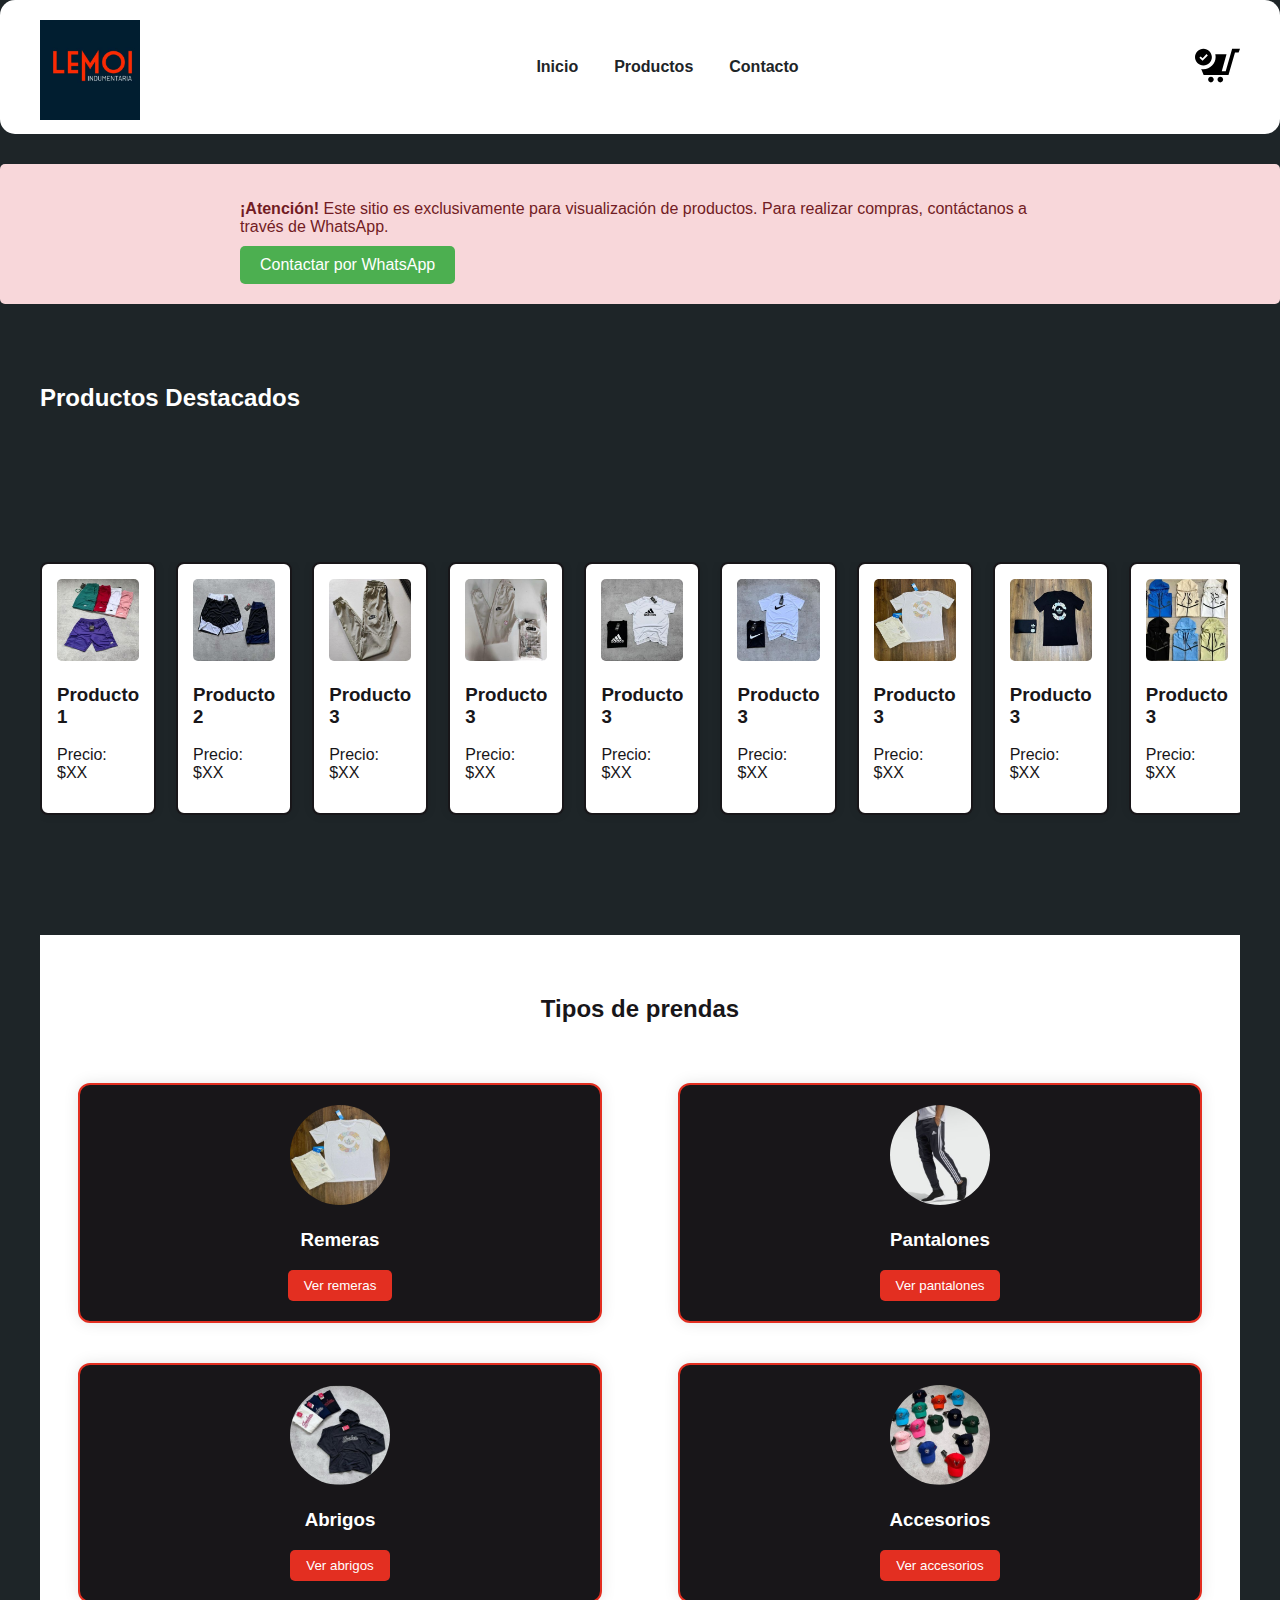
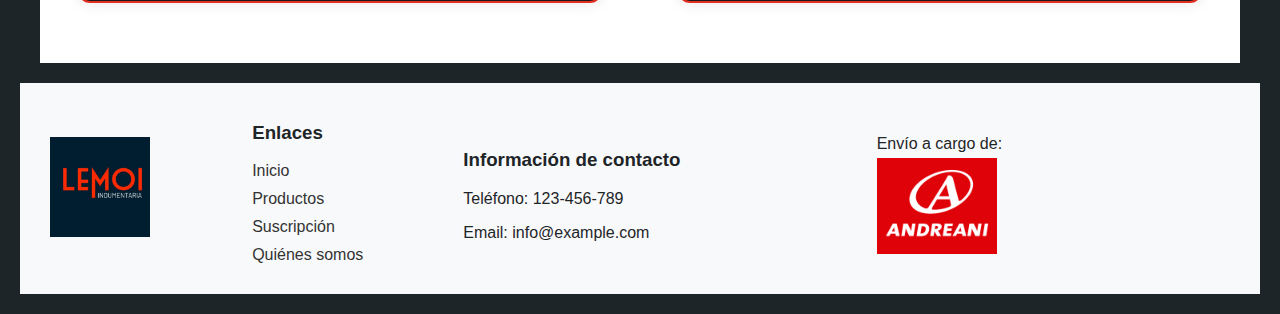
==== commit 1649e48e: "continuando" ====
--- a/index.html
+++ b/index.html
@@ -3,7 +3,7 @@
 <head>
     <meta charset="UTF-8">
     <meta name="viewport" content="width=device-width, initial-scale=1.0">
-    <title>Header y Carrito</title>
+    <title>Lemoi Indumentaria</title>
     <link rel="stylesheet" href="styles.css">
 </head>
 <body>
@@ -40,6 +40,13 @@
             </div>
         </div>
     </header>
+
+    <div class="aviso-container">
+        <div class="aviso">
+            <p><strong>¡Atención!</strong> Este sitio es exclusivamente para visualización de productos. Para realizar compras, contáctanos a través de WhatsApp.</p>
+            <a href="https://api.whatsapp.com/send?phone=TUNÚMERODETELÉFONO&text=Hola,%20estoy%20interesado%20en%20realizar%20una%20compra" target="_blank" class="whatsapp-button">Contactar por WhatsApp</a>
+        </div>
+    </div>
     
     <main>
         <main>
@@ -160,7 +167,7 @@
         <div class="suscripcion-item">
             <img src="images/remeraAdidas1.jpg" alt="Camisetas">
             <h3>Remeras</h3>
-            <button>Ver remeras</button>
+           <button>  <link rel="stylesheet" href="/pages/remeras.html"> Ver remeras</button>
         </div>
         <div class="suscripcion-item">
             <img src="images/jogguinAdidas1.jpg" alt="Pantalones">
--- a/styles.css
+++ b/styles.css
@@ -383,3 +383,39 @@
 .suscripcion-item button:hover {
     background-color: #7dbeb8; /* Cambio de color al pasar el ratón */
 }
+
+.aviso-container {
+    background-color: #f8d7da; /* Color de fondo rojo claro */
+    color: #721c24; /* Color de texto rojo oscuro */
+    padding: 20px;
+    margin-bottom: 20px;
+    margin-top: 30px; /* Agregamos margen superior */
+    border-radius: 5px;
+}
+
+.aviso {
+    max-width: 800px;
+    margin: 0 auto;
+}
+
+.aviso p {
+    margin-bottom: 10px;
+}
+
+.aviso strong {
+    color: #721c24; /* Color de texto rojo oscuro */
+}
+
+.whatsapp-button {
+    display: inline-block;
+    background-color: #4caf50; /* Color de fondo verde */
+    color: white; /* Color de texto blanco */
+    padding: 10px 20px;
+    text-decoration: none;
+    border-radius: 5px;
+    transition: background-color 0.3s ease;
+}
+
+.whatsapp-button:hover {
+    background-color: #45a049; /* Color de fondo verde más oscuro al pasar el mouse */
+}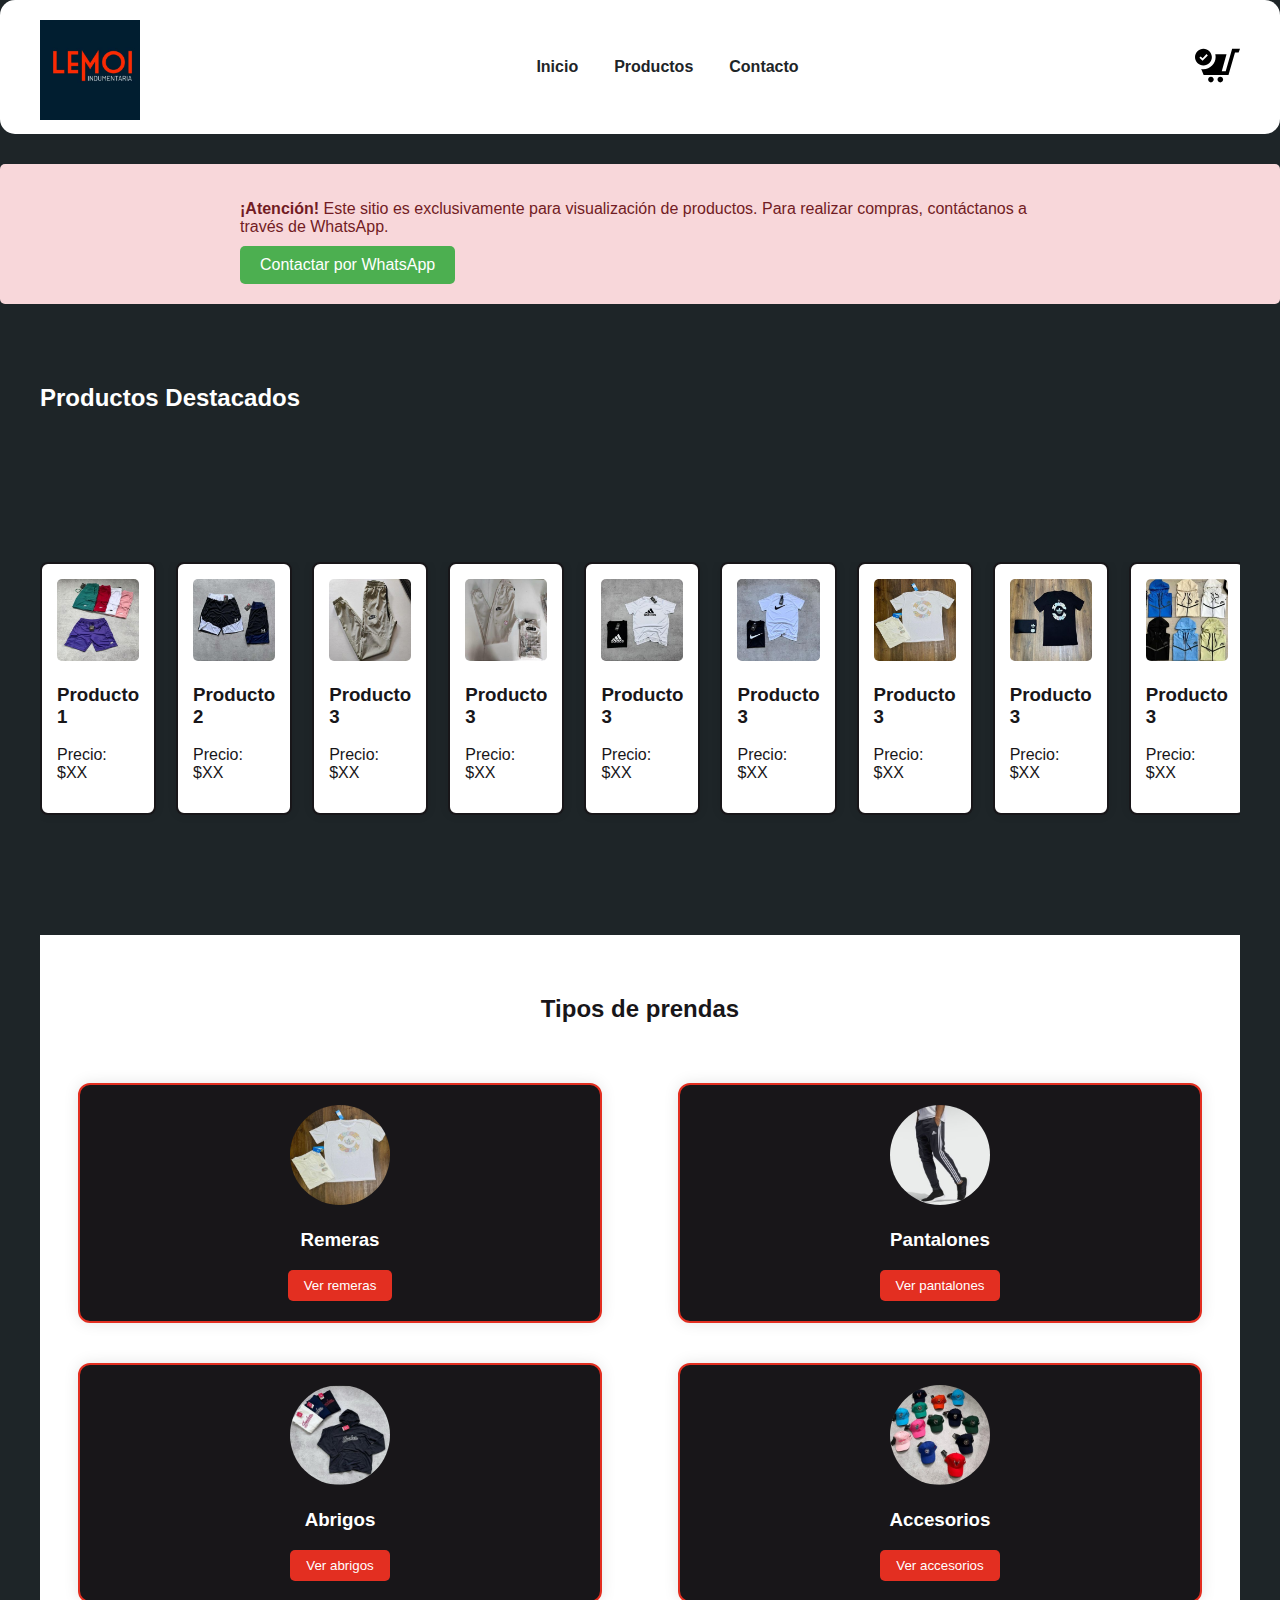
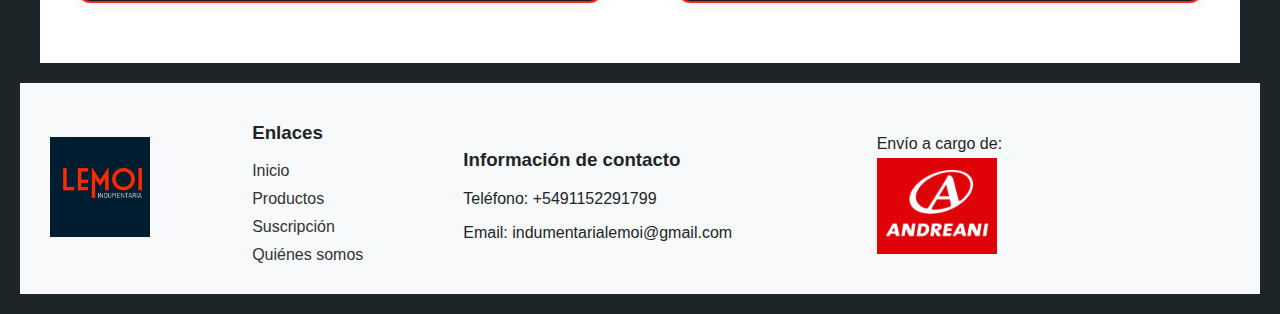
==== commit c4329479: "funcionalidades" ====
--- a/index.html
+++ b/index.html
@@ -208,8 +208,8 @@
         <div class="container-footer">
             <div class="contact-info">
                 <h3>Información de contacto</h3>
-                <p>Teléfono: 123-456-789</p>
-                <p>Email: info@example.com</p>
+                <p>Teléfono: +5491152291799</p>
+                <p>Email: indumentarialemoi@gmail.com</p>
                 <!-- Agrega más información de contacto si es necesario -->
             </div>
         </div>
